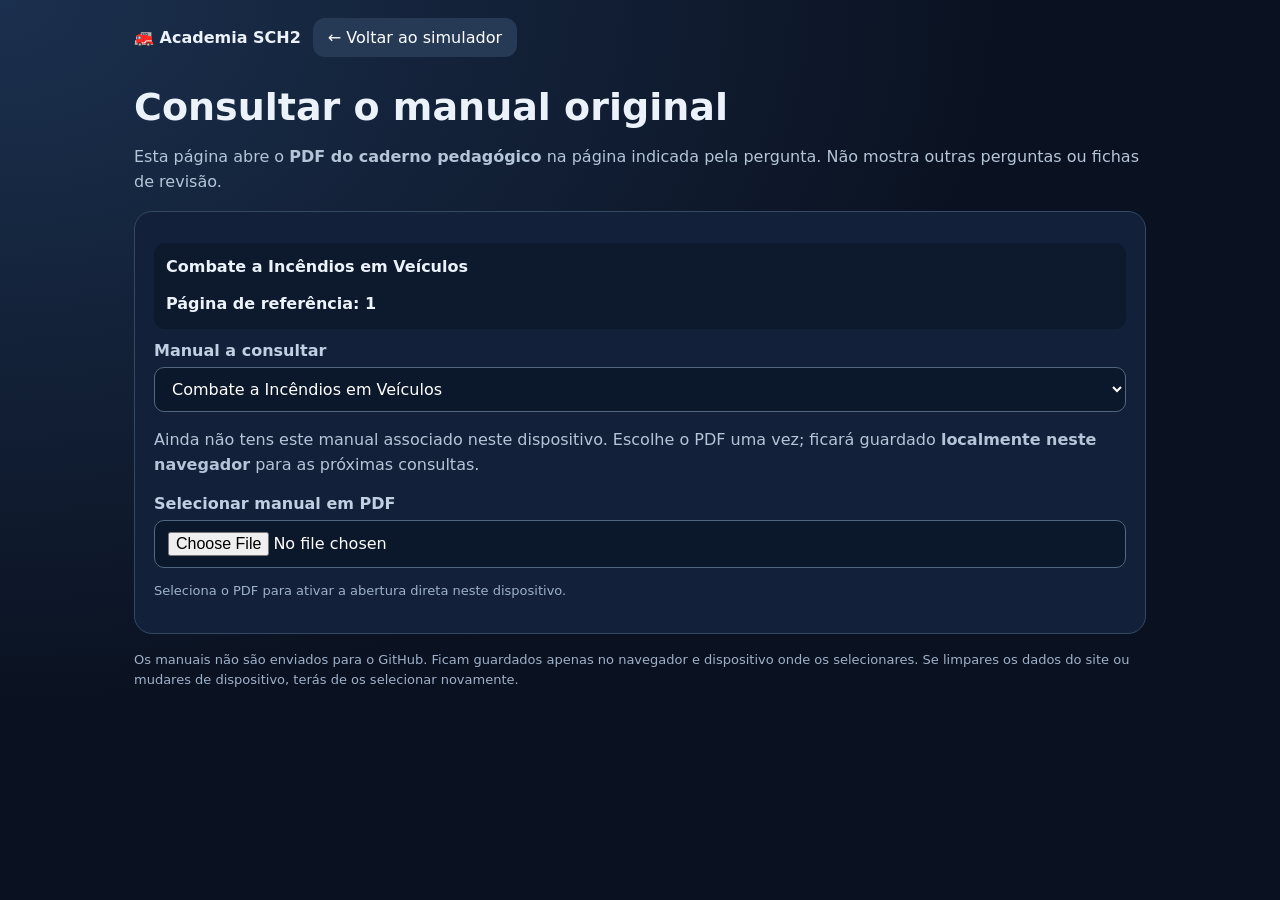
==== manual.html @ 38469a8d "Adicionar leitor de PDFs originais por página e biblioteca local por tema" ====
<!doctype html><html lang="pt-PT"><head><meta charset="utf-8"><meta name="viewport" content="width=device-width,initial-scale=1">
<title>Consultar manual PDF — Academia SCH2</title>
<style>
:root{font-family:system-ui,-apple-system,BlinkMacSystemFont,"Segoe UI",sans-serif;color:#ecf2fa;background:#0a1120}*{box-sizing:border-box}
body{margin:0;background:radial-gradient(ellipse at 0 0,#1b304e,#0a1120 57%);min-height:100vh}
main{max-width:1040px;margin:auto;padding:18px 14px 45px}
header{display:flex;align-items:center;gap:12px;flex-wrap:wrap;margin-bottom:28px}
a{color:#add7ff} .back{padding:10px 15px;border-radius:12px;background:#263a56;color:#fff;text-decoration:none}
h1{font-size:clamp(25px,5vw,38px);margin:12px 0}p{color:#b4c5d8;line-height:1.55}
.panel{background:#122039;border:1px solid #334962;border-radius:18px;padding:19px;margin:16px 0}
.info{background:#0d192c;border-radius:11px;padding:12px;margin:12px 0;line-height:1.55}
small,.muted{font-size:13px;color:#9eb1ca}label{display:block;margin:12px 0 7px;color:#bfd0e2;font-weight:650}
select,input,button{font:inherit;border-radius:10px;padding:11px 13px}
select,input{background:#0b172a;color:#fff;border:1px solid #546780;max-width:100%;width:100%}
button,.primary{background:#ff7854;border:0;color:#101d2d;font-weight:750;cursor:pointer;text-decoration:none;display:inline-block}
.primary{padding:12px 16px;border-radius:12px}
.actions{display:flex;gap:10px;flex-wrap:wrap;align-items:center;margin:16px 0}
#viewer{display:block;background:#fff;width:100%;height:76vh;min-height:440px;border:1px solid #526981;border-radius:12px}
.hidden{display:none!important}.error{color:#ffb8ab} .ok{color:#9ce3b6}
@media(max-width:600px){#viewer{height:67vh;min-height:400px}.panel{padding:13px}}
</style></head><body><main>
<header><b>🚒 Academia SCH2</b><a href="index.html" class="back">← Voltar ao simulador</a></header>
<h1>Consultar o manual original</h1>
<p>Esta página abre o <strong>PDF do caderno pedagógico</strong> na página indicada pela pergunta. Não mostra outras perguntas ou fichas de revisão.</p>
<section class="panel">
<div class="info"><b id="subject">Matéria</b><p id="reference" class="muted"></p><b id="pageLabel">Página não identificada</b></div>
<label for="manual">Manual a consultar</label>
<select id="manual">
<option value="veiculos">Combate a Incêndios em Veículos</option>
<option value="ventilacao">Ventilação Operacional</option>
<option value="rurais">Combate a Incêndios Rurais e Florestais</option>
<option value="combate">Combate a Incêndios Urbanos</option>
<option value="sgo">Sistema de Gestão de Operações (até à p. 22)</option>
<option value="hidraulico">Manobras — Material Hidráulico (até à p. 94)</option>
<option value="relatorios">Elaboração de Relatórios e Documentação Técnica</option>
</select>
<div id="setup" class="hidden">
<p>Ainda não tens este manual associado neste dispositivo. Escolhe o PDF uma vez; ficará guardado <strong>localmente neste navegador</strong> para as próximas consultas.</p>
<label for="file">Selecionar manual em PDF</label>
<input id="file" type="file" accept=".pdf,application/pdf">
</div>
<p id="status" aria-live="polite" class="muted">A verificar manual...</p>
<div id="reader" class="hidden">
<div class="actions"><a id="open" class="primary" target="_blank" rel="noopener">📖 Abrir PDF na página indicada</a><button id="replace" type="button">Trocar PDF deste manual</button><button id="prev" type="button">← Página anterior</button><button id="next" type="button">Página seguinte →</button></div>
<iframe id="viewer" title="Manual PDF na página selecionada"></iframe>
<p class="muted">No iPhone, se o visualizador interno não mostrar a página correta, toca em «Abrir PDF na página indicada». O posicionamento depende do leitor PDF do dispositivo.</p>
</div>
</section>
<p class="muted">Os manuais não são enviados para o GitHub. Ficam guardados apenas no navegador e dispositivo onde os selecionares. Se limpares os dados do site ou mudares de dispositivo, terás de os selecionar novamente.</p>
<script>
(()=>{
'use strict';
const $=id=>document.getElementById(id);
const names={veiculos:'Combate a Incêndios em Veículos',ventilacao:'Ventilação Operacional',rurais:'Incêndios Rurais e Florestais',combate:'Incêndios Urbanos',sgo:'Sistema de Gestão de Operações',hidraulico:'Material Hidráulico',relatorios:'Elaboração de Relatórios'};
const params=new URLSearchParams(location.search);const requested=params.get('topic');const startPage=Number(params.get('page'));let page=Number.isInteger(startPage)&&startPage>0?startPage:1;let url=null;let db=null;
const database='academia-sch2-manuais',store='pdf';
const setStatus=(s,fail=false)=>{$('status').textContent=s;$('status').className=fail?'error':'muted'};
function openDB(){return new Promise((resolve,reject)=>{if(!('indexedDB' in window)){reject(Error('Armazenamento local indisponível'));return}const req=indexedDB.open(database,1);req.onupgradeneeded=()=>{if(!req.result.objectStoreNames.contains(store))req.result.createObjectStore(store)};req.onsuccess=()=>resolve(req.result);req.onerror=()=>reject(req.error)})}
function tx(key,write,data){return new Promise((resolve,reject)=>{const trans=db.transaction(store,write?'readwrite':'readonly');const req=write?trans.objectStore(store).put(data,key):trans.objectStore(store).get(key);req.onsuccess=()=>resolve(req.result);req.onerror=()=>reject(req.error);trans.onerror=()=>reject(trans.error)})}
function physicalPage(){return page+($('manual').value==='hidraulico'?1:0)}
function updateLabel(){$('subject').textContent=names[$('manual').value]||'Manual';$('reference').textContent=params.get('source')||'';$('pageLabel').textContent='Página de referência: '+page+( $('manual').value==='hidraulico'?' (página '+physicalPage()+' do ficheiro PDF)':'')}
function showPdf(blob){if(url)URL.revokeObjectURL(url);url=URL.createObjectURL(blob);$('reader').classList.remove('hidden');$('setup').classList.add('hidden');goPage();setStatus('Manual disponível neste dispositivo.')}
function goPage(){updateLabel();if(!url)return;const target=url+'#page='+physicalPage();$('viewer').src=target;$('open').href=target}
async function load(){updateLabel();$('reader').classList.add('hidden');$('file').value='';try{if(!db)db=await openDB();const saved=await tx($('manual').value,false);if(saved&&saved.blob){showPdf(saved.blob);return}if(url){URL.revokeObjectURL(url);url=null}$('setup').classList.remove('hidden');setStatus('Seleciona o PDF para ativar a abertura direta neste dispositivo.')}catch(err){$('setup').classList.remove('hidden');setStatus('Não foi possível aceder ao armazenamento do navegador. Podes abrir o PDF nesta sessão, mas poderá não ficar guardado.',true)}}
$('file').addEventListener('change',async()=>{const file=$('file').files&&$('file').files[0];if(!file)return;if(file.type!=='application/pdf'&&!/\.pdf$/i.test(file.name)){setStatus('Seleciona um ficheiro PDF válido.',true);return}try{if(!db)db=await openDB();await tx($('manual').value,true,{name:file.name,blob:file,date:Date.now()});setStatus('PDF associado: '+file.name);showPdf(file)}catch(e){showPdf(file);setStatus('PDF aberto, mas não foi possível guardá-lo permanentemente neste navegador.',true)}});
$('manual').addEventListener('change',()=>{page=1;load()});$('replace').addEventListener('click',()=>{$('setup').classList.remove('hidden');$('file').value='';$('file').focus()});
$('prev').addEventListener('click',()=>{page=Math.max(1,page-1);goPage()});$('next').addEventListener('click',()=>{page++;goPage()});
if(requested&&names[requested])$('manual').value=requested;load();
})();
</script></main></body></html>
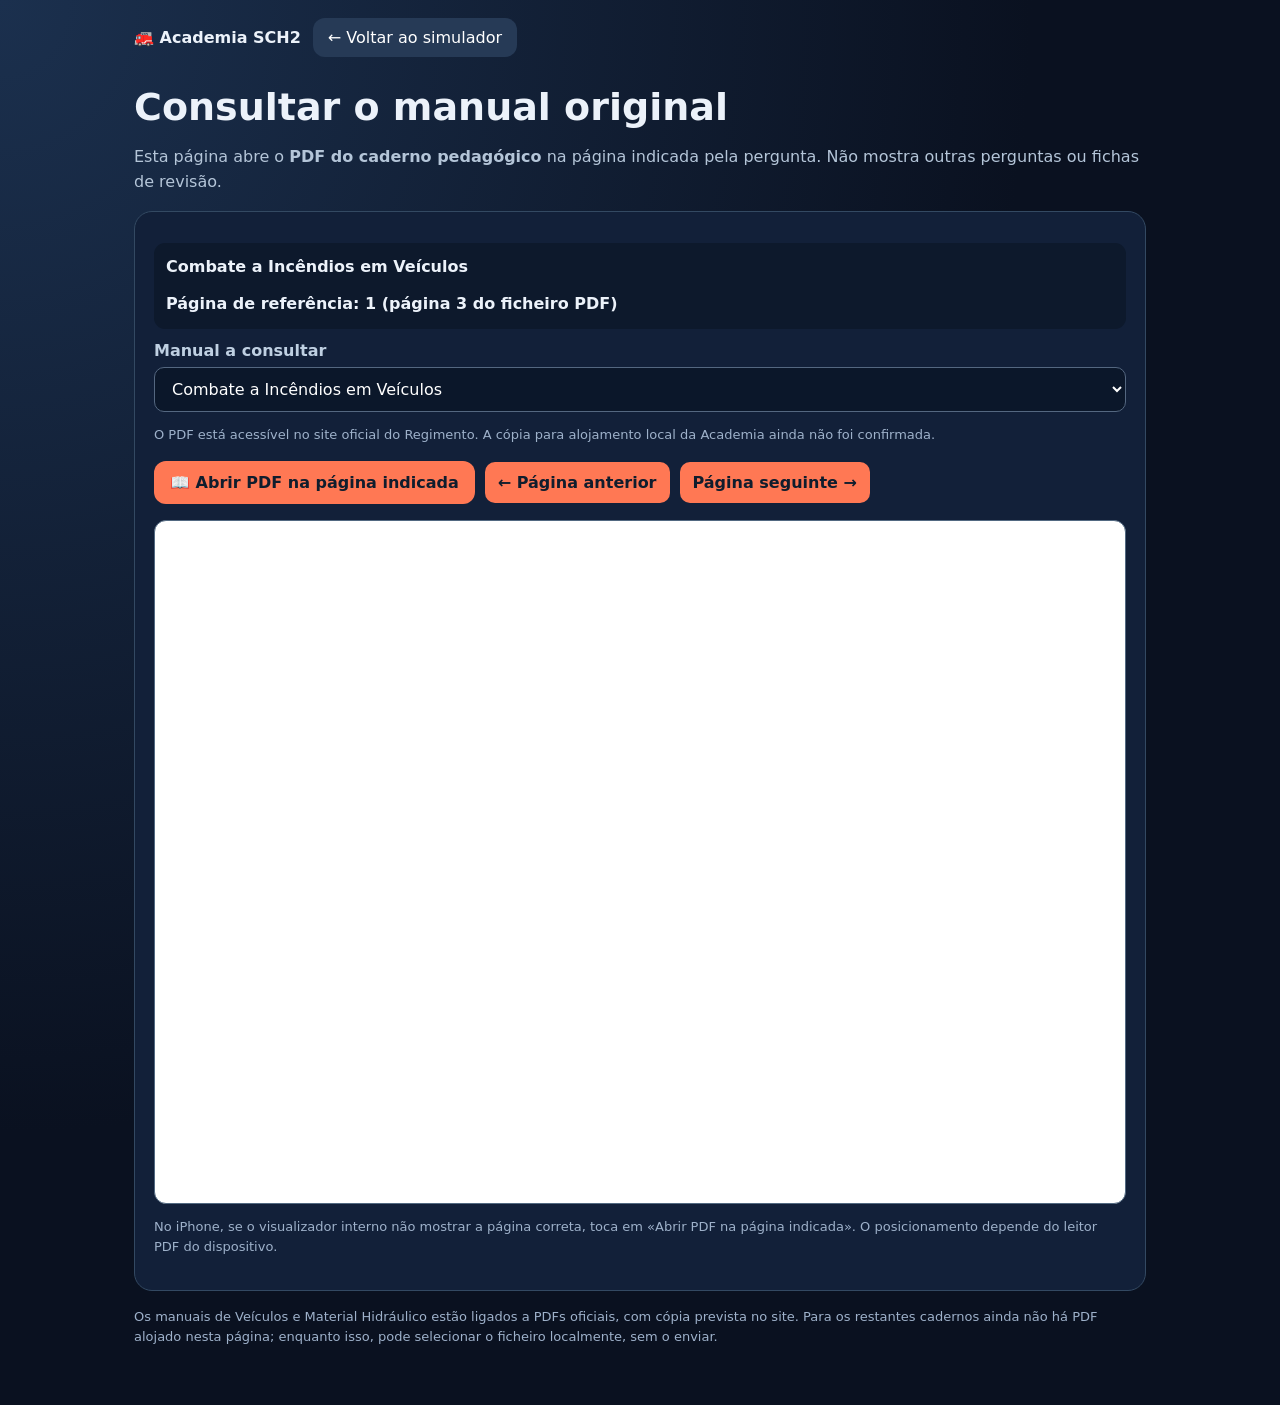
==== commit e8a44b68: "Ligar PDFs oficiais de veículos e hidráulico ao leitor universal e corrigir numeração" ====
--- a/manual.html
+++ b/manual.html
@@ -46,7 +46,7 @@
 <p class="muted">No iPhone, se o visualizador interno não mostrar a página correta, toca em «Abrir PDF na página indicada». O posicionamento depende do leitor PDF do dispositivo.</p>
 </div>
 </section>
-<p class="muted">Os manuais não são enviados para o GitHub. Ficam guardados apenas no navegador e dispositivo onde os selecionares. Se limpares os dados do site ou mudares de dispositivo, terás de os selecionar novamente.</p>
+<p class="muted">Os manuais de Veículos e Material Hidráulico estão ligados a PDFs oficiais, com cópia prevista no site. Para os restantes cadernos ainda não há PDF alojado nesta página; enquanto isso, pode selecionar o ficheiro localmente, sem o enviar.</p>
 <script>
 (()=>{
 'use strict';
@@ -54,14 +54,26 @@
 const names={veiculos:'Combate a Incêndios em Veículos',ventilacao:'Ventilação Operacional',rurais:'Incêndios Rurais e Florestais',combate:'Incêndios Urbanos',sgo:'Sistema de Gestão de Operações',hidraulico:'Material Hidráulico',relatorios:'Elaboração de Relatórios'};
 const params=new URLSearchParams(location.search);const requested=params.get('topic');const startPage=Number(params.get('page'));let page=Number.isInteger(startPage)&&startPage>0?startPage:1;let url=null;let db=null;
 const database='academia-sch2-manuais',store='pdf';
+const hosted={veiculos:'manuais/veiculos.pdf',hidraulico:'manuais/hidraulico.pdf'};
+const official={
+veiculos:'https://www.lisboa.pt/fileadmin/informacao/publicacoes/seguran%C3%A7a_preven%C3%A7%C3%A3o/Manual_de_combate_a_incendios_em_veiculos.pdf',
+hidraulico:'https://www.lisboa.pt/fileadmin/informacao/publicacoes/seguran%C3%A7a_preven%C3%A7%C3%A3o/Manual_de_manobras_material_hidraulico_N9.pdf'};
+
 const setStatus=(s,fail=false)=>{$('status').textContent=s;$('status').className=fail?'error':'muted'};
 function openDB(){return new Promise((resolve,reject)=>{if(!('indexedDB' in window)){reject(Error('Armazenamento local indisponível'));return}const req=indexedDB.open(database,1);req.onupgradeneeded=()=>{if(!req.result.objectStoreNames.contains(store))req.result.createObjectStore(store)};req.onsuccess=()=>resolve(req.result);req.onerror=()=>reject(req.error)})}
 function tx(key,write,data){return new Promise((resolve,reject)=>{const trans=db.transaction(store,write?'readwrite':'readonly');const req=write?trans.objectStore(store).put(data,key):trans.objectStore(store).get(key);req.onsuccess=()=>resolve(req.result);req.onerror=()=>reject(req.error);trans.onerror=()=>reject(trans.error)})}
-function physicalPage(){return page+($('manual').value==='hidraulico'?1:0)}
-function updateLabel(){$('subject').textContent=names[$('manual').value]||'Manual';$('reference').textContent=params.get('source')||'';$('pageLabel').textContent='Página de referência: '+page+( $('manual').value==='hidraulico'?' (página '+physicalPage()+' do ficheiro PDF)':'')}
-function showPdf(blob){if(url)URL.revokeObjectURL(url);url=URL.createObjectURL(blob);$('reader').classList.remove('hidden');$('setup').classList.add('hidden');goPage();setStatus('Manual disponível neste dispositivo.')}
+function physicalPage(){return page+($('manual').value==='hidraulico'?1:$('manual').value==='veiculos'?2:0)}
+function updateLabel(){$('subject').textContent=names[$('manual').value]||'Manual';$('reference').textContent=params.get('source')||'';$('pageLabel').textContent='Página de referência: '+page+( $('manual').value==='hidraulico'||$('manual').value==='veiculos'?' (página '+physicalPage()+' do ficheiro PDF)':'')}
+function showHostedPdf(address){if(url&&url.startsWith('blob:'))URL.revokeObjectURL(url);url=address;$('reader').classList.remove('hidden');$('setup').classList.add('hidden');$('replace').classList.add('hidden');goPage();setStatus('Manual disponível online. Não precisas de selecionar o ficheiro neste dispositivo.')}
+function showPdf(blob){$('replace').classList.remove('hidden');if(url)URL.revokeObjectURL(url);url=URL.createObjectURL(blob);$('reader').classList.remove('hidden');$('setup').classList.add('hidden');goPage();setStatus('Manual disponível neste dispositivo.')}
 function goPage(){updateLabel();if(!url)return;const target=url+'#page='+physicalPage();$('viewer').src=target;$('open').href=target}
-async function load(){updateLabel();$('reader').classList.add('hidden');$('file').value='';try{if(!db)db=await openDB();const saved=await tx($('manual').value,false);if(saved&&saved.blob){showPdf(saved.blob);return}if(url){URL.revokeObjectURL(url);url=null}$('setup').classList.remove('hidden');setStatus('Seleciona o PDF para ativar a abertura direta neste dispositivo.')}catch(err){$('setup').classList.remove('hidden');setStatus('Não foi possível aceder ao armazenamento do navegador. Podes abrir o PDF nesta sessão, mas poderá não ficar guardado.',true)}}
+async function load(){updateLabel();$('reader').classList.add('hidden');$('file').value='';
+const key=$('manual').value;
+if(hosted[key]){
+  try{const response=await fetch(hosted[key],{method:'HEAD',cache:'no-store'});if(response.ok){showHostedPdf(hosted[key]);return}}catch(e){}
+  showHostedPdf(official[key]);setStatus('O PDF está acessível no site oficial do Regimento. A cópia para alojamento local da Academia ainda não foi confirmada.');return;
+}
+try{if(!db)db=await openDB();const saved=await tx($('manual').value,false);if(saved&&saved.blob){showPdf(saved.blob);return}if(url){URL.revokeObjectURL(url);url=null}$('setup').classList.remove('hidden');setStatus('Seleciona o PDF para ativar a abertura direta neste dispositivo.')}catch(err){$('setup').classList.remove('hidden');setStatus('Não foi possível aceder ao armazenamento do navegador. Podes abrir o PDF nesta sessão, mas poderá não ficar guardado.',true)}}
 $('file').addEventListener('change',async()=>{const file=$('file').files&&$('file').files[0];if(!file)return;if(file.type!=='application/pdf'&&!/\.pdf$/i.test(file.name)){setStatus('Seleciona um ficheiro PDF válido.',true);return}try{if(!db)db=await openDB();await tx($('manual').value,true,{name:file.name,blob:file,date:Date.now()});setStatus('PDF associado: '+file.name);showPdf(file)}catch(e){showPdf(file);setStatus('PDF aberto, mas não foi possível guardá-lo permanentemente neste navegador.',true)}});
 $('manual').addEventListener('change',()=>{page=1;load()});$('replace').addEventListener('click',()=>{$('setup').classList.remove('hidden');$('file').value='';$('file').focus()});
 $('prev').addEventListener('click',()=>{page=Math.max(1,page-1);goPage()});$('next').addEventListener('click',()=>{page++;goPage()});
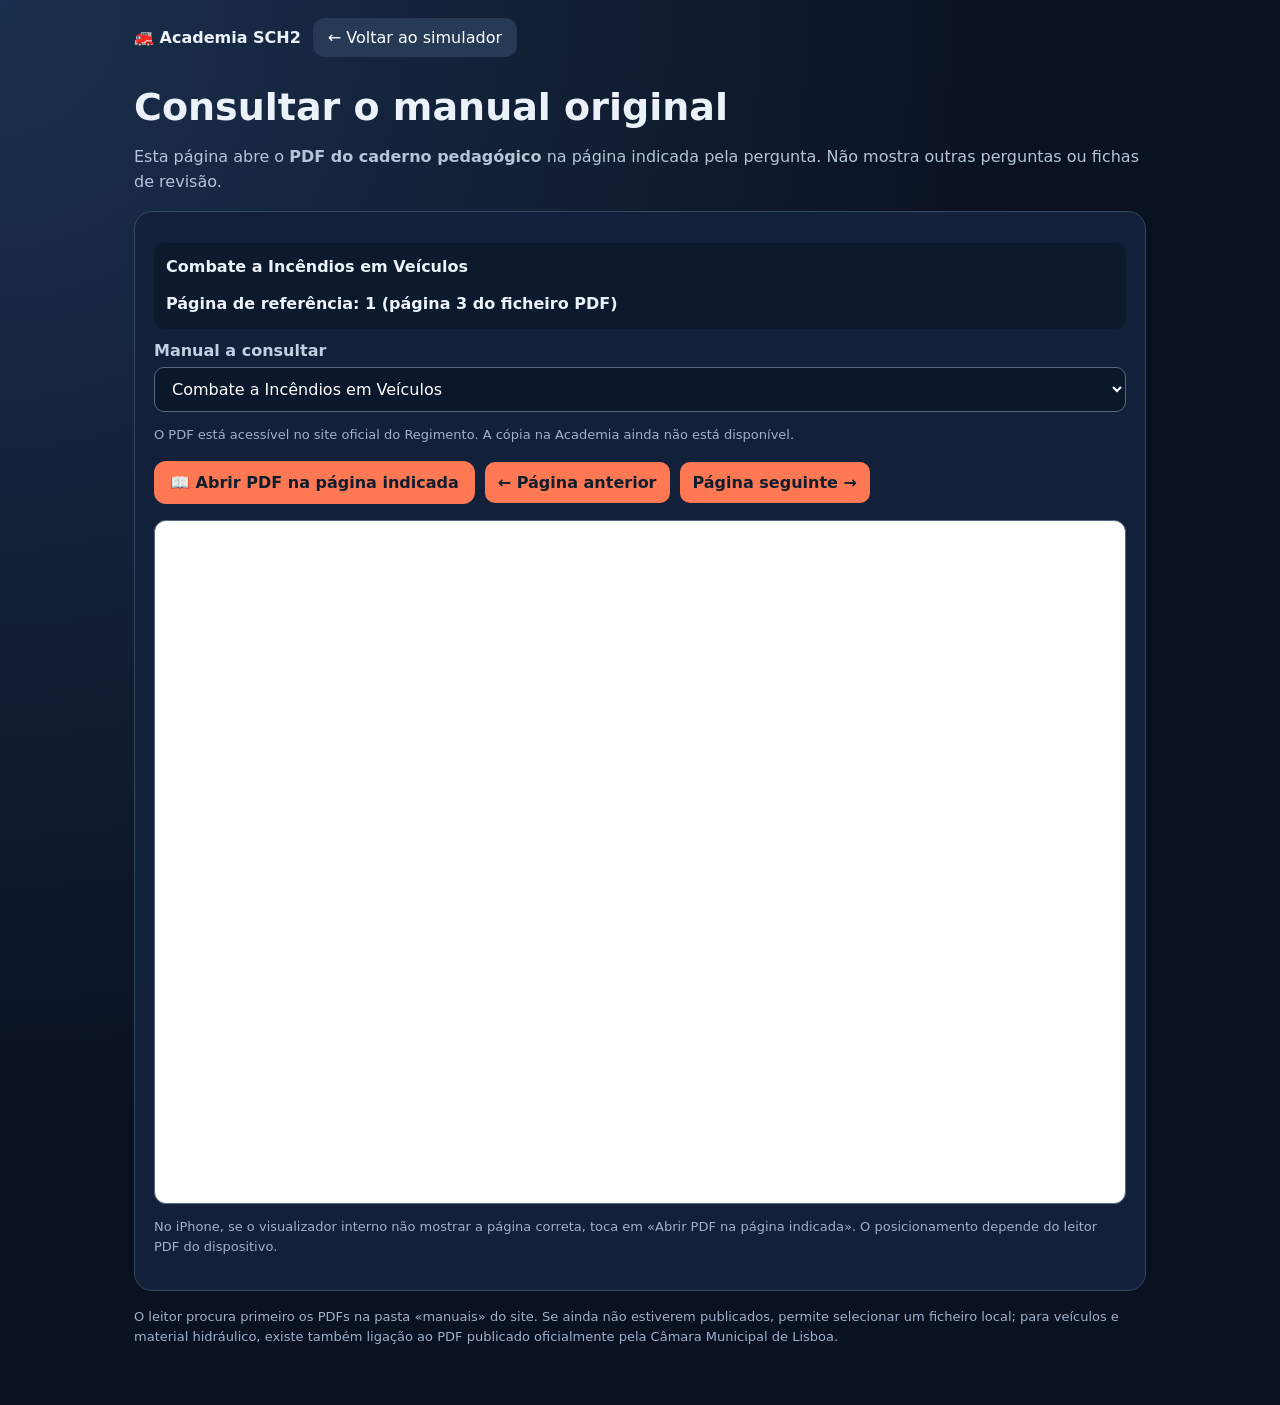
==== commit 0af6baa4: "Preparar abertura automática dos sete manuais alojados, com alternativa local" ====
--- a/manual.html
+++ b/manual.html
@@ -46,7 +46,7 @@
 <p class="muted">No iPhone, se o visualizador interno não mostrar a página correta, toca em «Abrir PDF na página indicada». O posicionamento depende do leitor PDF do dispositivo.</p>
 </div>
 </section>
-<p class="muted">Os manuais de Veículos e Material Hidráulico estão ligados a PDFs oficiais, com cópia prevista no site. Para os restantes cadernos ainda não há PDF alojado nesta página; enquanto isso, pode selecionar o ficheiro localmente, sem o enviar.</p>
+<p class="muted">O leitor procura primeiro os PDFs na pasta «manuais» do site. Se ainda não estiverem publicados, permite selecionar um ficheiro local; para veículos e material hidráulico, existe também ligação ao PDF publicado oficialmente pela Câmara Municipal de Lisboa.</p>
 <script>
 (()=>{
 'use strict';
@@ -54,7 +54,7 @@
 const names={veiculos:'Combate a Incêndios em Veículos',ventilacao:'Ventilação Operacional',rurais:'Incêndios Rurais e Florestais',combate:'Incêndios Urbanos',sgo:'Sistema de Gestão de Operações',hidraulico:'Material Hidráulico',relatorios:'Elaboração de Relatórios'};
 const params=new URLSearchParams(location.search);const requested=params.get('topic');const startPage=Number(params.get('page'));let page=Number.isInteger(startPage)&&startPage>0?startPage:1;let url=null;let db=null;
 const database='academia-sch2-manuais',store='pdf';
-const hosted={veiculos:'manuais/veiculos.pdf',hidraulico:'manuais/hidraulico.pdf'};
+const hosted={veiculos:'manuais/veiculos.pdf',ventilacao:'manuais/ventilacao.pdf',rurais:'manuais/rurais.pdf',combate:'manuais/combate.pdf',sgo:'manuais/sgo.pdf',hidraulico:'manuais/hidraulico.pdf',relatorios:'manuais/relatorios.pdf'};
 const official={
 veiculos:'https://www.lisboa.pt/fileadmin/informacao/publicacoes/seguran%C3%A7a_preven%C3%A7%C3%A3o/Manual_de_combate_a_incendios_em_veiculos.pdf',
 hidraulico:'https://www.lisboa.pt/fileadmin/informacao/publicacoes/seguran%C3%A7a_preven%C3%A7%C3%A3o/Manual_de_manobras_material_hidraulico_N9.pdf'};
@@ -71,7 +71,7 @@
 const key=$('manual').value;
 if(hosted[key]){
   try{const response=await fetch(hosted[key],{method:'HEAD',cache:'no-store'});if(response.ok){showHostedPdf(hosted[key]);return}}catch(e){}
-  showHostedPdf(official[key]);setStatus('O PDF está acessível no site oficial do Regimento. A cópia para alojamento local da Academia ainda não foi confirmada.');return;
+  if(official[key]){showHostedPdf(official[key]);setStatus('O PDF está acessível no site oficial do Regimento. A cópia na Academia ainda não está disponível.');return;}
 }
 try{if(!db)db=await openDB();const saved=await tx($('manual').value,false);if(saved&&saved.blob){showPdf(saved.blob);return}if(url){URL.revokeObjectURL(url);url=null}$('setup').classList.remove('hidden');setStatus('Seleciona o PDF para ativar a abertura direta neste dispositivo.')}catch(err){$('setup').classList.remove('hidden');setStatus('Não foi possível aceder ao armazenamento do navegador. Podes abrir o PDF nesta sessão, mas poderá não ficar guardado.',true)}}
 $('file').addEventListener('change',async()=>{const file=$('file').files&&$('file').files[0];if(!file)return;if(file.type!=='application/pdf'&&!/\.pdf$/i.test(file.name)){setStatus('Seleciona um ficheiro PDF válido.',true);return}try{if(!db)db=await openDB();await tx($('manual').value,true,{name:file.name,blob:file,date:Date.now()});setStatus('PDF associado: '+file.name);showPdf(file)}catch(e){showPdf(file);setStatus('PDF aberto, mas não foi possível guardá-lo permanentemente neste navegador.',true)}});
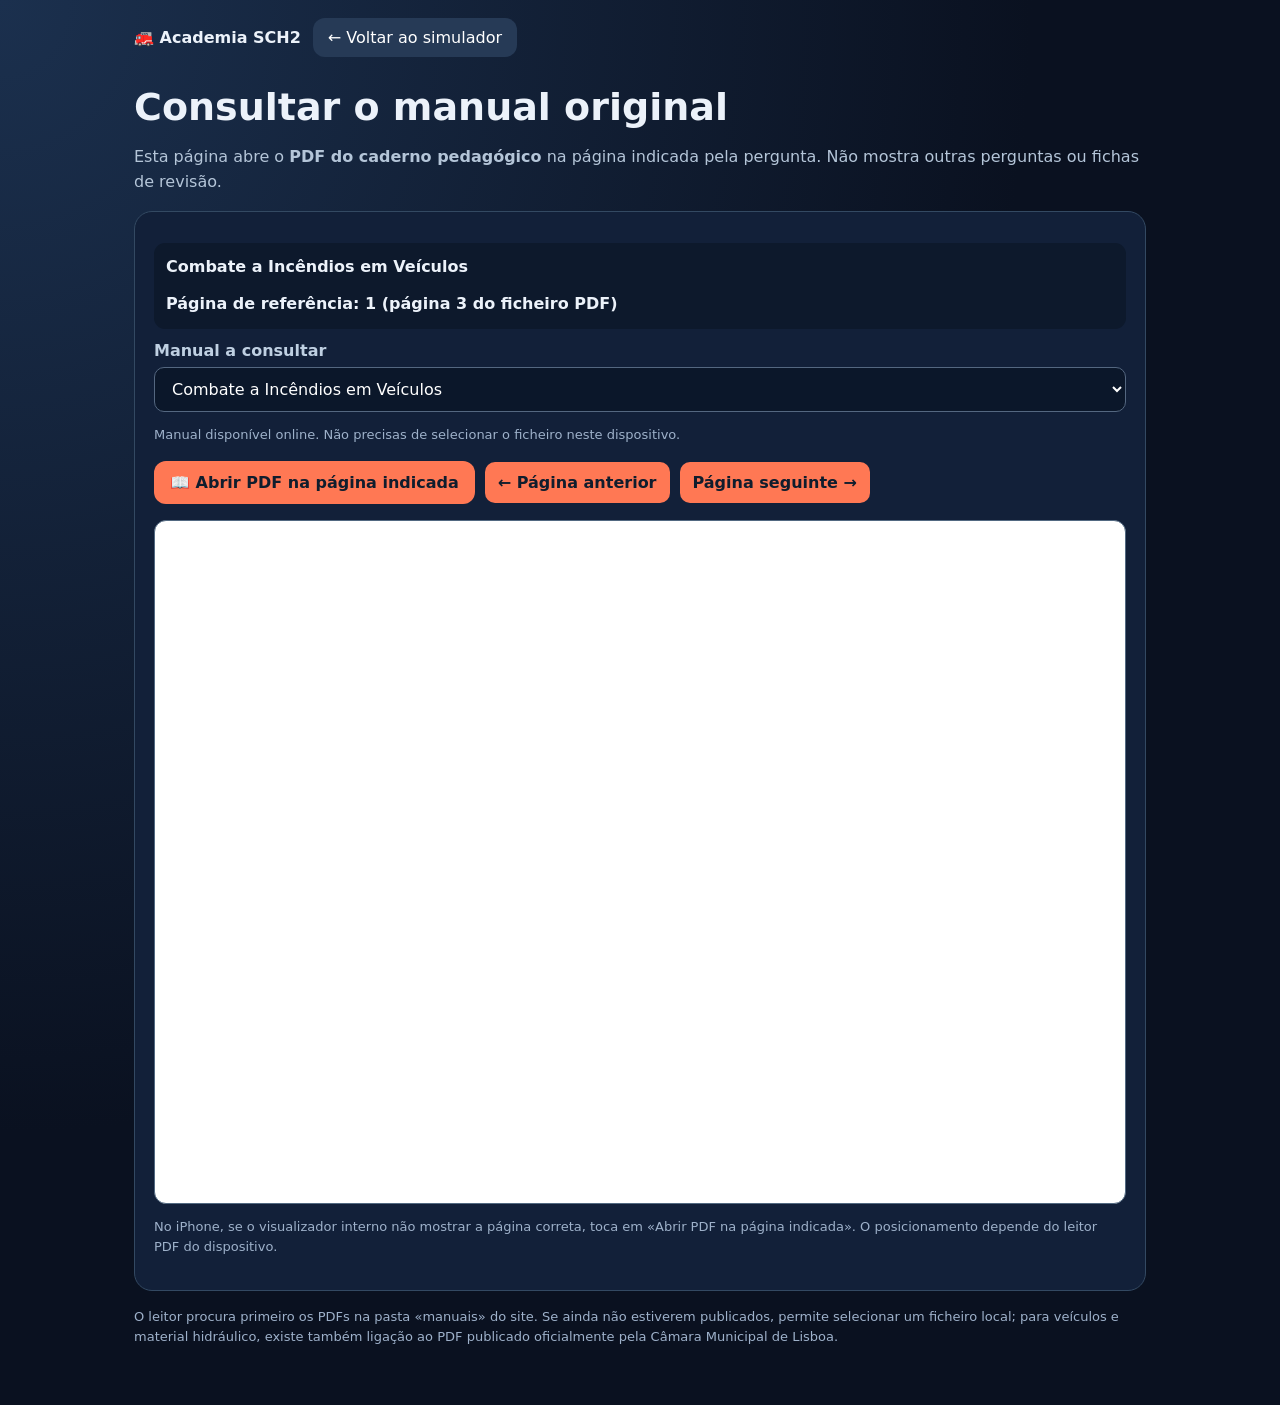
==== commit b53543a1: "Corrigir links dos sete PDFs para nomes reais carregados no GitHub" ====
--- a/manual.html
+++ b/manual.html
@@ -54,7 +54,7 @@
 const names={veiculos:'Combate a Incêndios em Veículos',ventilacao:'Ventilação Operacional',rurais:'Incêndios Rurais e Florestais',combate:'Incêndios Urbanos',sgo:'Sistema de Gestão de Operações',hidraulico:'Material Hidráulico',relatorios:'Elaboração de Relatórios'};
 const params=new URLSearchParams(location.search);const requested=params.get('topic');const startPage=Number(params.get('page'));let page=Number.isInteger(startPage)&&startPage>0?startPage:1;let url=null;let db=null;
 const database='academia-sch2-manuais',store='pdf';
-const hosted={veiculos:'manuais/veiculos.pdf',ventilacao:'manuais/ventilacao.pdf',rurais:'manuais/rurais.pdf',combate:'manuais/combate.pdf',sgo:'manuais/sgo.pdf',hidraulico:'manuais/hidraulico.pdf',relatorios:'manuais/relatorios.pdf'};
+const hosted={"veiculos":"manuais/Manual_de_combate_a_incendios_em_veiculos.pdf","ventilacao":"manuais/Caderno%20pedag%C3%B3gico_Ventila%C3%A7%C3%A3o%20operacional_Curso%20de%20promo%C3%A7%C3%A3o_SCH2.pdf","rurais":"manuais/Caderno%20pedag%C3%B3gico_Opera%C3%A7%C3%B5es%20de%20Combate%20a%20Inc%C3%AAndios%20rurais%20e%20florestais_Curso%20de%20promo%C3%A7%C3%A3o%20SCh2.pdf","combate":"manuais/Caderno%20Pedag%C3%B3gico_Opera%C3%A7%C3%B5es%20de%20Combate%20a%20Inc%C3%AAndios%20urbanos_Curso%20de%20promo%C3%A7%C3%A3o_SCh2.pdf","sgo":"manuais/Caderno%20Pedag%C3%B3gico_SISTEMA%20DE%20GEST%C3%83O%20DE%20OPERA%C3%87%C3%95ES__SCh2_EXTERNO.pdf","hidraulico":"manuais/Manual_de_manobras_material_hidraulico_N9.pdf","relatorios":"manuais/Caderno%20Pedag%C3%B3gico_Elabora%C3%A7%C3%A3o%20de%20Relat%C3%B3rios%20e%20outra%20Documenta%C3%A7%C3%A3o%20T%C3%A9cnica_SCh2_Externo.pdf"};
 const official={
 veiculos:'https://www.lisboa.pt/fileadmin/informacao/publicacoes/seguran%C3%A7a_preven%C3%A7%C3%A3o/Manual_de_combate_a_incendios_em_veiculos.pdf',
 hidraulico:'https://www.lisboa.pt/fileadmin/informacao/publicacoes/seguran%C3%A7a_preven%C3%A7%C3%A3o/Manual_de_manobras_material_hidraulico_N9.pdf'};
